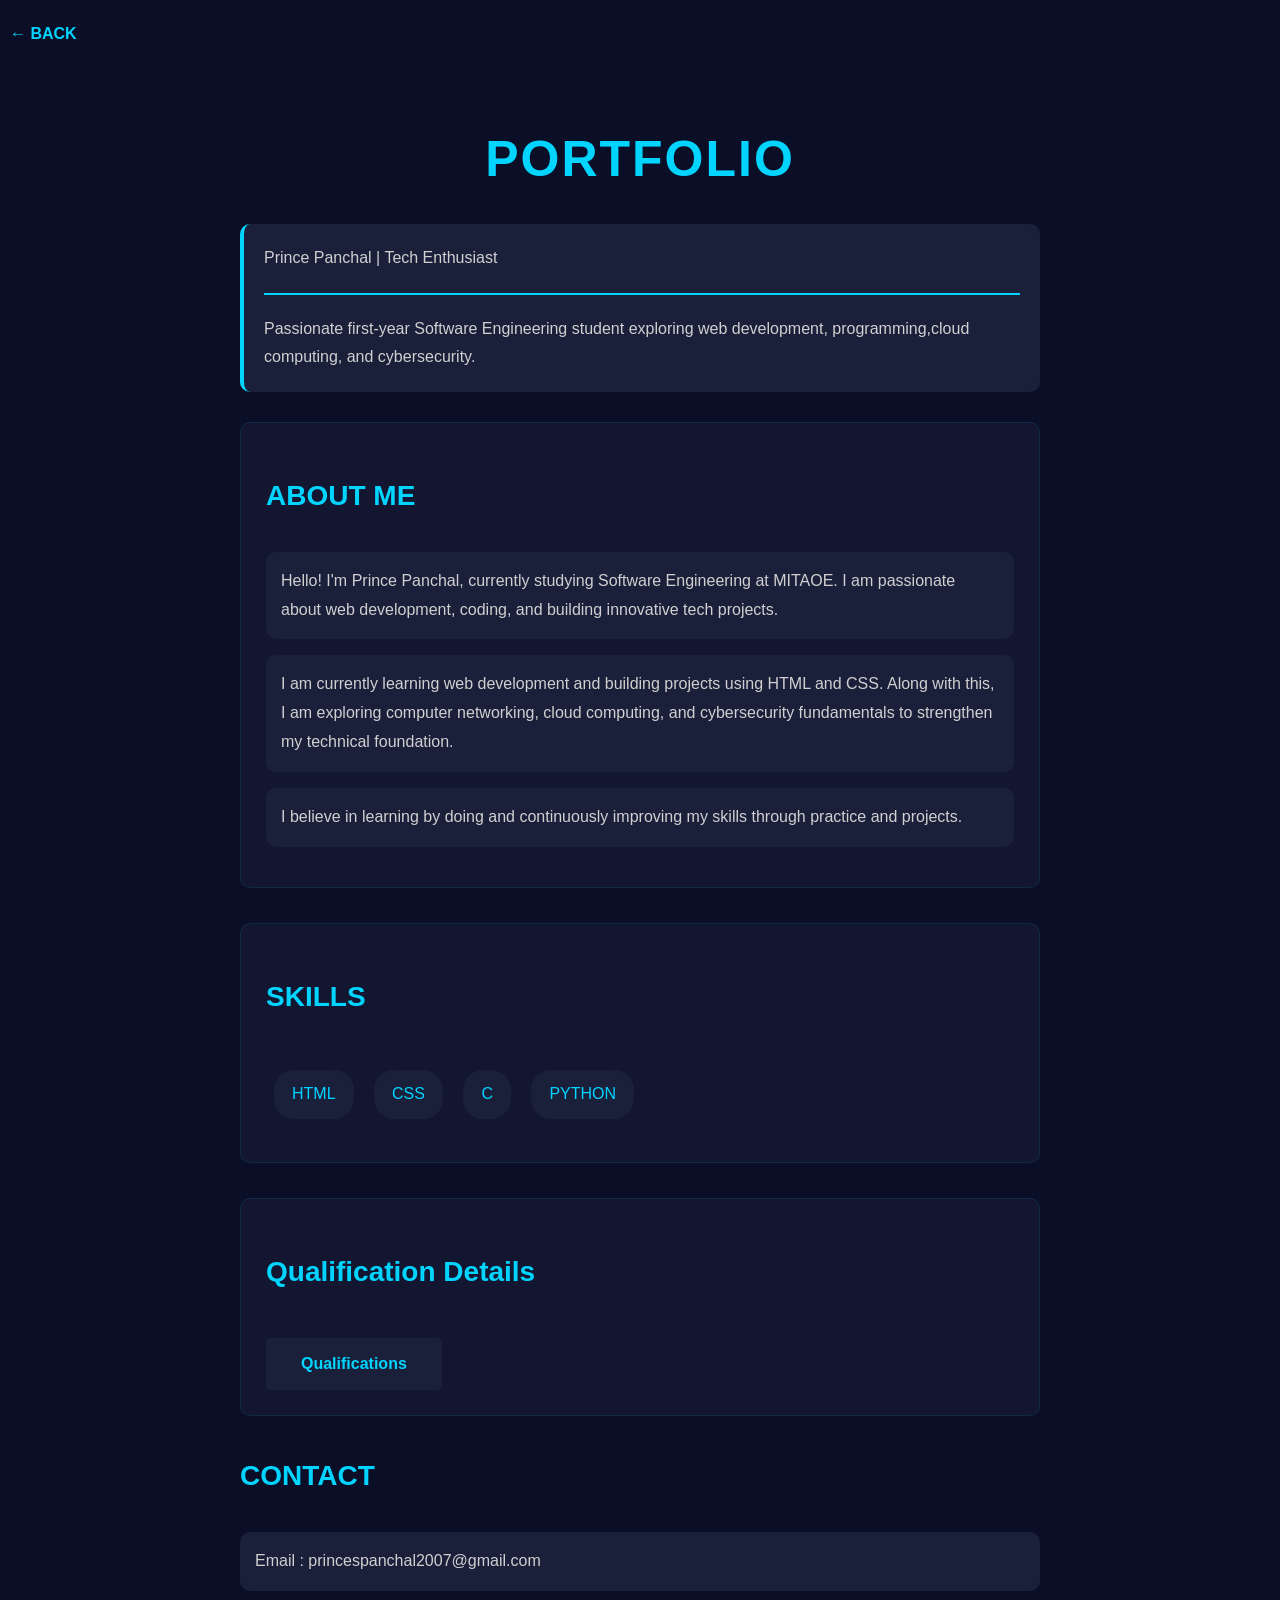
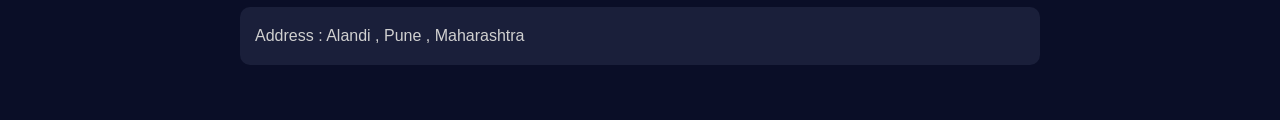
==== index.html @ c641841e "Portfolio" ====
<!DOCTYPE html>
<html lang="en">

<head>

    <title>Portfolio</title>
    <link rel="stylesheet" href="style.css">
</head>

<body>
     <a href="homepage.html" class="backlink">← BACK </a>
    <div class="container">
        <h1>PORTFOLIO</h1>
        
        <div class="int">Prince Panchal | Tech Enthusiast
<hr>
            Passionate first-year Software Engineering student exploring web development, programming,cloud computing, and cybersecurity.
        </div>
        <section>
            
            <h2>ABOUT ME</h2>
            <p> Hello! I'm Prince Panchal, currently studying Software Engineering at MITAOE. I am passionate about web
                development, coding, and building innovative tech projects.
            </p>
            <p>I am currently learning web development and building projects using HTML and CSS. Along with this, I am
                exploring computer networking, cloud computing, and cybersecurity fundamentals to strengthen my
                technical foundation.</p>
            <p>I believe in learning by doing and continuously improving my skills through practice and projects.</p>
        </section>
        <section>
            <h2>SKILLS</h2>
            <ul>
                <li>HTML</li>
                <li>CSS</li>
                <li>C</li>
                <li>PYTHON</li>



            </ul>
        </section>

        <section>
            <h2>Qualification Details</h2>
            <a href="education.html" class="qualificationbutton">Qualifications</a>
        </section>

        <section1>
            <h2>CONTACT</h2>
            <p>Email : princespanchal2007@gmail.com</p>
            <p>Address : Alandi , Pune , Maharashtra </p>
        </section1>

    </div>

</body>

</html>
---- style.css ----
body {
    background-color: #0a0e27;
    line-height: 1.8;
    padding: 20px 10px;
    margin: 0;
}

h1 {
    text-align: center;
    color: #00d4ff;
    font-family: 'Poppins', sans-serif;
    font-size: 50px;
    margin: 20px 0;
    letter-spacing: 2px;
}

h2 {
    color: #00d4ff;
    font-family: 'Poppins', sans-serif;
    text-align: left;
    font-size: 28px;
    margin-bottom: 20px;
    padding-bottom: 10px;
}

p {
    color: #d0d0d0;
    font-family: 'Open Sans', sans-serif;
    background-color: #1a1f3a;
    border-radius: 10px;
    padding: 15px;
    margin-bottom: 15px;
    transition: all 0.3s ease;
}

p:hover {
    background-color: #252e52;
    transform: translateX(5px);
}

.int {
    padding: 20px;
    color: #d0d0d0;
    font-family: 'Open Sans', sans-serif;
    background-color: #1a1f3a;
    border-radius: 10px;
    margin-bottom: 30px;
    margin-right: auto;
    margin-left: auto;
    border-left: 4px solid #00d4ff;
    line-height: 1.8;
}

section {
    margin-bottom: 35px;
    padding: 25px;
    background-color: rgba(26, 31, 58, 0.5);
    border-radius: 10px;
    border: 1px solid rgba(0, 212, 255, 0.1);
}

li {
    display: inline-block;
    margin: 8px;
    padding: 10px 18px;
    background: #1a1f3a;
    border-radius: 20px;
    color: #00d4ff;
    font-family: 'Gill Sans', 'Gill Sans MT', Calibri, 'Trebuchet MS', sans-serif;
    transition: all 0.3s ease;
    cursor: pointer;
}

li:hover {
    background-color: #00d4ff;
    color: #0a0e27;
    transform: translateY(-3px);
    box-shadow: 0 5px 15px rgba(0, 212, 255, 0.3);
}

ul {
    color: #d0d0d0;
    font-family: 'Open Sans', sans-serif;
    list-style: none;
    padding: 10px 0;
    margin: 0;
}

.container {
    max-width: 800px;
    margin: 0 auto;
    padding: 20px;
}

.qualificationbutton {
    display: inline-block;
    background-color: #1a1f3a;
    color: #00d4ff;
    padding: 12px 35px;
    font-size: 16px;
    font-weight: bold;
    border-radius: 5px;
    cursor: pointer;
    transition: all 0.3s ease;
    font-family: 'Poppins', sans-serif;
    text-decoration: none;
    margin-top: 10px;
}

.qualificationbutton:hover {
    background-color: #00d4ff;
    color: #0a0e27;
    transform: translateY(-3px);
    box-shadow: 0 8px 20px rgba(0, 212, 255, 0.4);
}

hr {
    border: none;
    height: 2px;
    background-color: #00d4ff;
    margin: 20px 0;
}


.educontainer {
    max-width: 850px;
    margin: 0 auto;
    padding: 20px;
}

.backlink {
    color: #00d4ff;
    text-decoration: none;
    font-weight: bold;
    margin-bottom: 25px;
    display: inline-block;
    transition: all 0.3s ease;
    font-size: 16px;
    font-family: 'Poppins', sans-serif;
}

.backlink:hover {
    color: #00ffff;

}

.h {
    background-color: #1a1f3a;
    color: #d0d0d0;
    padding: 35px 25px;
    border-radius: 10px;
    text-align: center;
    margin-bottom: 35px;
    border: 1px solid rgba(0, 212, 255, 0.2);
    border-left: 4px solid #00d4ff;
}

.h h1 {
    color: #00d4ff;
    margin: 0 0 10px 0;
    font-size: 40px;
    font-family: 'Poppins', sans-serif;
    text-transform: uppercase;
    letter-spacing: 1px;
}

.h p {
    color: #d0d0d0;
    background: none;
    padding: 0;
    margin: 0;
}

.eduh1 {
    background-color: #1a1f3a;
    border-left: 4px solid #00d4ff;
    padding: 25px;
    margin-bottom: 20px;
    border-radius: 10px;
    transition: all 0.3s ease;
    border: 1px solid rgba(0, 212, 255, 0.1);
}

.eduh1:hover {
    background-color: #252e52;

}

.eduh1,
h3 {
    color: #00d4ff;
    margin-top: 0;
    margin-bottom: 15px;
    font-family: 'Poppins', sans-serif;
    font-size: 20px;
    border-bottom: 2px solid rgba(0, 212, 255, 0.3);
    padding-bottom: 8px;
}

.edudetail {
    color: #d0d0d0;
    margin: 10px 0;
    font-size: 15px;
    font-family: 'Open Sans', sans-serif;
    line-height: 1.6;
}

.edudetail strong {
    color: #00d4ff;
    font-weight: 600;
}
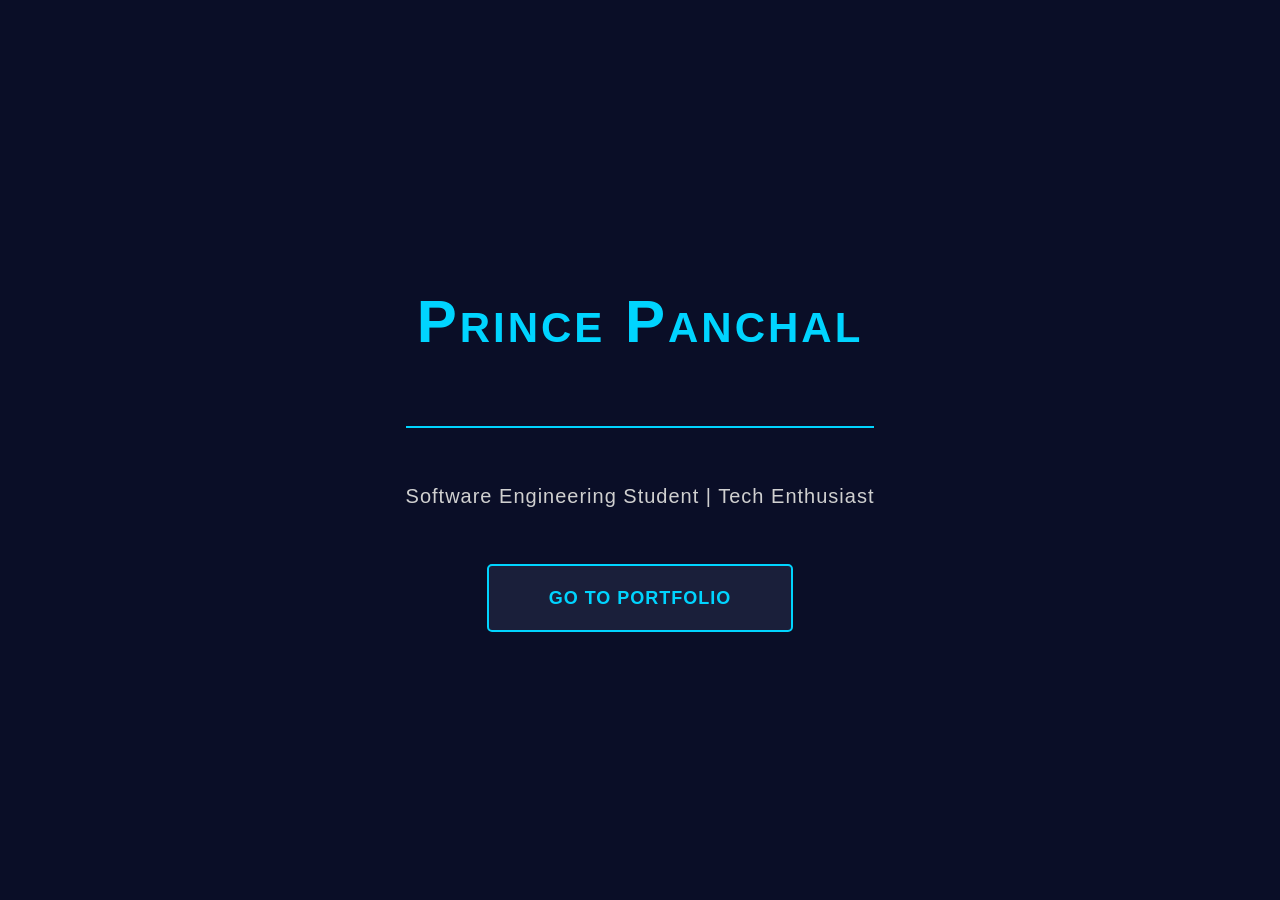
==== commit 629d3934: "index.html" ====
--- a/index.html
+++ b/index.html
@@ -1,58 +1,17 @@
 <!DOCTYPE html>
 <html lang="en">
-
 <head>
-
-    <title>Portfolio</title>
-    <link rel="stylesheet" href="style.css">
+    <meta charset="UTF-8">
+    <meta name="viewport" content="width=device-width, initial-scale=1.0">
+    <title>Prince Panchal - Portfolio</title>
+    <link rel="stylesheet" href="style2.css">
 </head>
-
 <body>
-     <a href="homepage.html" class="backlink">← BACK </a>
-    <div class="container">
-        <h1>PORTFOLIO</h1>
-        
-        <div class="int">Prince Panchal | Tech Enthusiast
-<hr>
-            Passionate first-year Software Engineering student exploring web development, programming,cloud computing, and cybersecurity.
-        </div>
-        <section>
-            
-            <h2>ABOUT ME</h2>
-            <p> Hello! I'm Prince Panchal, currently studying Software Engineering at MITAOE. I am passionate about web
-                development, coding, and building innovative tech projects.
-            </p>
-            <p>I am currently learning web development and building projects using HTML and CSS. Along with this, I am
-                exploring computer networking, cloud computing, and cybersecurity fundamentals to strengthen my
-                technical foundation.</p>
-            <p>I believe in learning by doing and continuously improving my skills through practice and projects.</p>
-        </section>
-        <section>
-            <h2>SKILLS</h2>
-            <ul>
-                <li>HTML</li>
-                <li>CSS</li>
-                <li>C</li>
-                <li>PYTHON</li>
-
-
-
-            </ul>
-        </section>
-
-        <section>
-            <h2>Qualification Details</h2>
-            <a href="education.html" class="qualificationbutton">Qualifications</a>
-        </section>
-
-        <section1>
-            <h2>CONTACT</h2>
-            <p>Email : princespanchal2007@gmail.com</p>
-            <p>Address : Alandi , Pune , Maharashtra </p>
-        </section1>
-
+    <div class="homepagecontainer">
+        <h1 class="hometitle">Prince Panchal</h1>
+        <div class="decorationline"></div>
+        <p class="homesubtitle">Software Engineering Student | Tech Enthusiast</p>
+        <a href="index.html" class="portfoliobtn">GO TO PORTFOLIO</a>
     </div>
-
 </body>
-
-</html>+</html>
--- a/style2.css
+++ b/style2.css
@@ -0,0 +1,75 @@
+* {
+    margin: 0;
+    padding: 0;
+    box-sizing: border-box;
+}
+
+body {
+    background-color: #0a0e27;
+    line-height: 1.8;
+    font-family: 'Poppins', sans-serif;
+    display: flex;
+    justify-content: center;
+    align-items: center;
+    min-height: 100vh;
+    overflow: hidden;
+}
+
+.homepagecontainer {
+    text-align: center;
+    display: flex;
+    flex-direction: column;
+    justify-content: center;
+    align-items: center;
+    gap: 30px;
+    padding: 20px;
+    max-width: 600px;
+}
+
+.hometitle {
+    color: #00d4ff;
+    font-size: 60px;
+    font-weight: bold;
+    letter-spacing: 3px;
+    white-space: nowrap;
+    font-variant: small-caps;
+}
+
+.homesubtitle {
+    color: #d0d0d0;
+    font-size: 20px;
+    font-weight: 300;
+    letter-spacing: 1px;
+    margin-bottom: 20px;
+}
+
+.portfoliobtn {
+    display: inline-block;
+    background-color: #1a1f3a;
+    color: #00d4ff;
+    padding: 16px 60px;
+    font-size: 18px;
+    font-weight: bold;
+    border: 2px solid #00d4ff;
+    border-radius: 5px;
+    cursor: pointer;
+    transition: all 0.3s ease;
+    font-family: 'Poppins', sans-serif;
+    text-decoration: none;
+    text-transform: uppercase;
+    letter-spacing: 1px;
+}
+
+.portfoliobtn:hover {
+    background-color: #00d4ff;
+    color: #0a0e27;
+    transform: translateY(-5px);
+    box-shadow: 0 15px 40px rgba(0, 212, 255, 0.5);
+}
+
+.decorationline {
+    height: 2px;
+    width: 100%;
+    background-color: #00d4ff;
+    margin: 20px auto;
+}
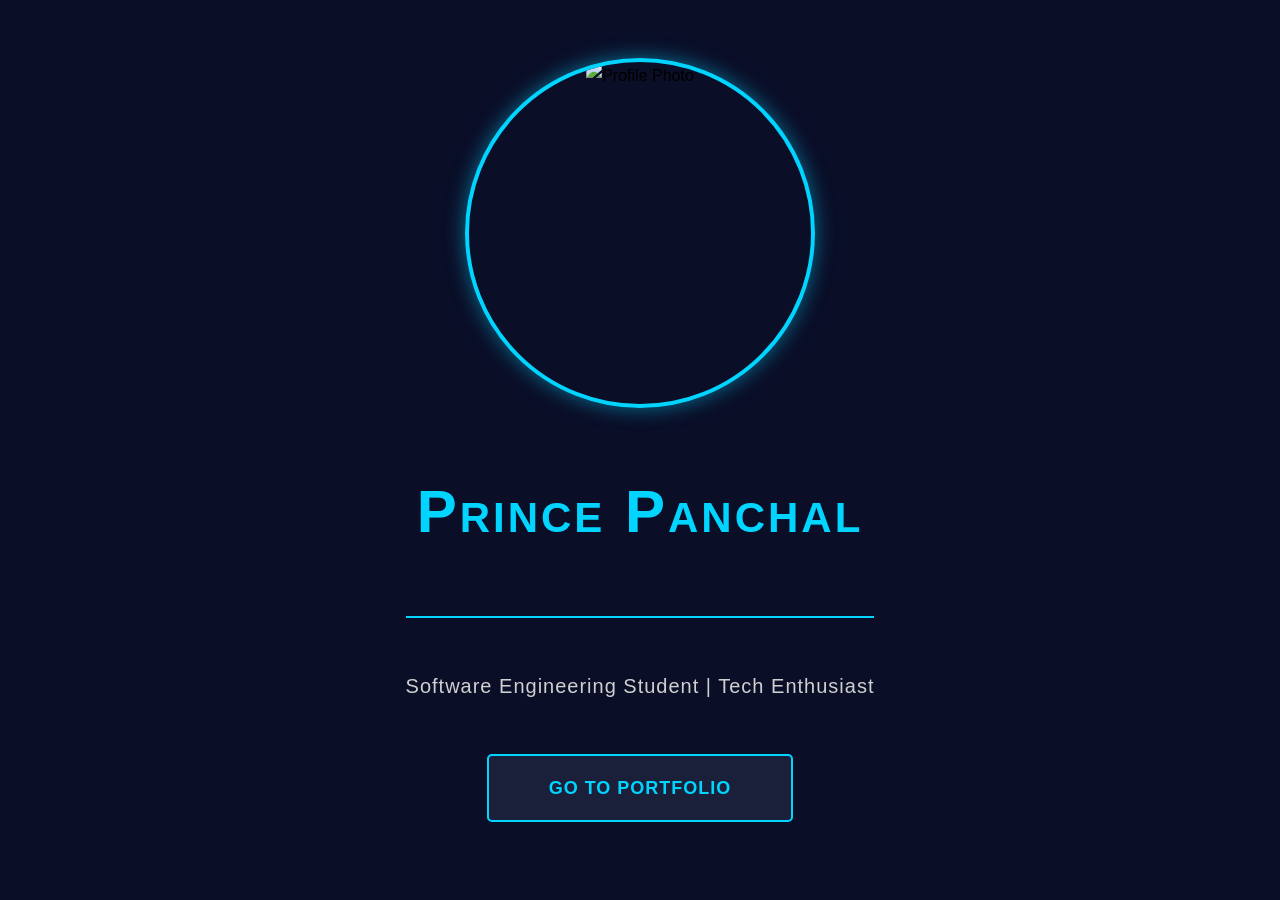
==== commit aa70839c: "profile photo and qualification css fixed" ====
--- a/index.html
+++ b/index.html
@@ -1,17 +1,24 @@
-<!DOCTYPE html>
-<html lang="en">
-<head>
-    <meta charset="UTF-8">
-    <meta name="viewport" content="width=device-width, initial-scale=1.0">
-    <title>Prince Panchal - Portfolio</title>
-    <link rel="stylesheet" href="style2.css">
-</head>
-<body>
-    <div class="homepagecontainer">
-        <h1 class="hometitle">Prince Panchal</h1>
-        <div class="decorationline"></div>
-        <p class="homesubtitle">Software Engineering Student | Tech Enthusiast</p>
-        <a href="index.html" class="portfoliobtn">GO TO PORTFOLIO</a>
-    </div>
-</body>
-</html>
+<!DOCTYPE html>
+<html lang="en">
+<head>
+    <meta charset="UTF-8">
+    <meta name="viewport" content="width=device-width, initial-scale=1.0">
+    <title>Prince Panchal - Portfolio</title>
+    <link rel="stylesheet" href="style2.css">
+</head>
+<body>
+    <div class="homepagecontainer">
+    
+    <div class="profile-image">
+        <img src="C:\Users\ajink\Pictures\from phone\PXL_20240219_184711647.NIGHT~3.jpg" alt="Profile Photo">
+    </div>
+
+    <!-- <h1 class="hometitle">Prince Panchal</h1> -->
+    <div class="homepagecontainer">
+        <h1 class="hometitle">Prince Panchal</h1>
+        <div class="decorationline"></div>
+        <p class="homesubtitle">Software Engineering Student | Tech Enthusiast</p>
+        <a href="homepage.html" class="portfoliobtn">GO TO PORTFOLIO</a>
+    </div>
+</body>
+</html>
--- a/style2.css
+++ b/style2.css
@@ -1,75 +1,103 @@
-* {
-    margin: 0;
-    padding: 0;
-    box-sizing: border-box;
-}
-
-body {
-    background-color: #0a0e27;
-    line-height: 1.8;
-    font-family: 'Poppins', sans-serif;
-    display: flex;
-    justify-content: center;
-    align-items: center;
-    min-height: 100vh;
-    overflow: hidden;
-}
-
-.homepagecontainer {
-    text-align: center;
-    display: flex;
-    flex-direction: column;
-    justify-content: center;
-    align-items: center;
-    gap: 30px;
-    padding: 20px;
-    max-width: 600px;
-}
-
-.hometitle {
-    color: #00d4ff;
-    font-size: 60px;
-    font-weight: bold;
-    letter-spacing: 3px;
-    white-space: nowrap;
-    font-variant: small-caps;
-}
-
-.homesubtitle {
-    color: #d0d0d0;
-    font-size: 20px;
-    font-weight: 300;
-    letter-spacing: 1px;
-    margin-bottom: 20px;
-}
-
-.portfoliobtn {
-    display: inline-block;
-    background-color: #1a1f3a;
-    color: #00d4ff;
-    padding: 16px 60px;
-    font-size: 18px;
-    font-weight: bold;
-    border: 2px solid #00d4ff;
-    border-radius: 5px;
-    cursor: pointer;
-    transition: all 0.3s ease;
-    font-family: 'Poppins', sans-serif;
-    text-decoration: none;
-    text-transform: uppercase;
-    letter-spacing: 1px;
-}
-
-.portfoliobtn:hover {
-    background-color: #00d4ff;
-    color: #0a0e27;
-    transform: translateY(-5px);
-    box-shadow: 0 15px 40px rgba(0, 212, 255, 0.5);
-}
-
-.decorationline {
-    height: 2px;
-    width: 100%;
-    background-color: #00d4ff;
-    margin: 20px auto;
+* {
+    margin: 0;
+    padding: 0;
+    box-sizing: border-box;
+}
+
+body {
+
+    .profile-image {
+    width: 350px;
+    height: 350px;
+    border-radius: 50%;
+    overflow: hidden;
+    border: 4px solid #00d4ff;
+    box-shadow: 0 0 20px rgba(0, 212, 255, 0.5);
+}
+
+.profile-image {
+    animation: glow 2s infinite alternate;
+}
+
+@keyframes glow {
+    from {
+        box-shadow: 0 0 10px #00d4ff;
+    }
+    to {
+        box-shadow: 0 0 25px #00d4ff;
+    }
+}
+
+.profile-image img {
+    width: 100%;
+    height: 100%;
+    object-fit: cover;
+}
+    background-color: #0a0e27;
+    line-height: 1.8;
+    font-family: 'Poppins', sans-serif;
+    display: flex;
+    justify-content: center;
+    align-items: center;
+    min-height: 100vh;
+    overflow: hidden;
+}
+
+.homepagecontainer {
+    text-align: center;
+    display: flex;
+    flex-direction: column;
+    justify-content: center;
+    align-items: center;
+    gap: 30px;
+    padding: 20px;
+    max-width: 600px;
+}
+
+.hometitle {
+    color: #00d4ff;
+    font-size: 60px;
+    font-weight: bold;
+    letter-spacing: 3px;
+    white-space: nowrap;
+    font-variant: small-caps;
+}
+
+.homesubtitle {
+    color: #d0d0d0;
+    font-size: 20px;
+    font-weight: 300;
+    letter-spacing: 1px;
+    margin-bottom: 20px;
+}
+
+.portfoliobtn {
+    display: inline-block;
+    background-color: #1a1f3a;
+    color: #00d4ff;
+    padding: 16px 60px;
+    font-size: 18px;
+    font-weight: bold;
+    border: 2px solid #00d4ff;
+    border-radius: 5px;
+    cursor: pointer;
+    transition: all 0.3s ease;
+    font-family: 'Poppins', sans-serif;
+    text-decoration: none;
+    text-transform: uppercase;
+    letter-spacing: 1px;
+}
+
+.portfoliobtn:hover {
+    background-color: #00d4ff;
+    color: #0a0e27;
+    transform: translateY(-5px);
+    box-shadow: 0 15px 40px rgba(0, 212, 255, 0.5);
+}
+
+.decorationline {
+    height: 2px;
+    width: 100%;
+    background-color: #00d4ff;
+    margin: 20px auto;
 }
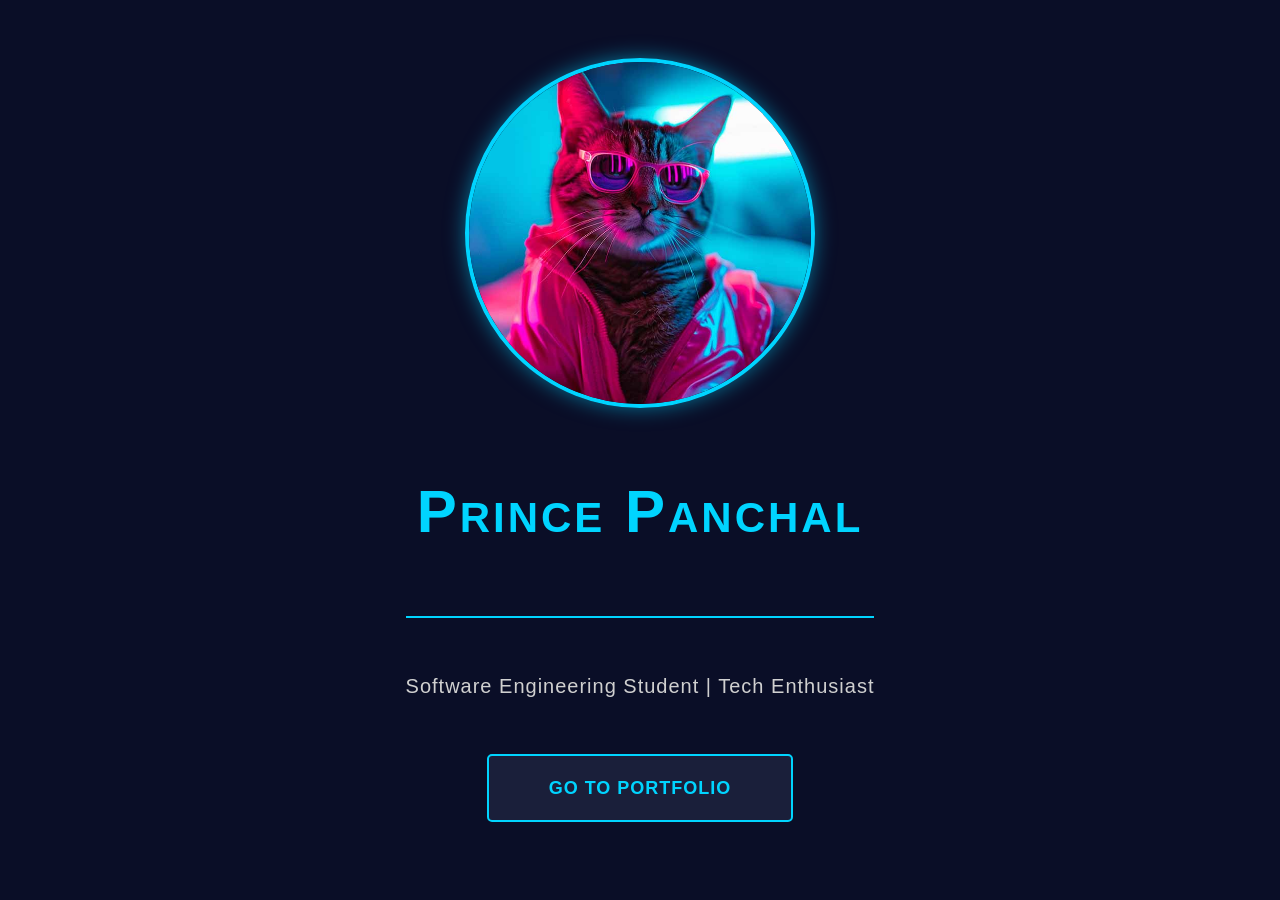
==== commit 9c6e6075: "Update index.html" ====
--- a/index.html
+++ b/index.html
@@ -10,7 +10,7 @@
     <div class="homepagecontainer">
     
     <div class="profile-image">
-        <img src="C:\Users\ajink\Pictures\from phone\PXL_20240219_184711647.NIGHT~3.jpg" alt="Profile Photo">
+        <img src="pp.jpg" alt="Profile Photo">
     </div>
 
     <!-- <h1 class="hometitle">Prince Panchal</h1> -->
